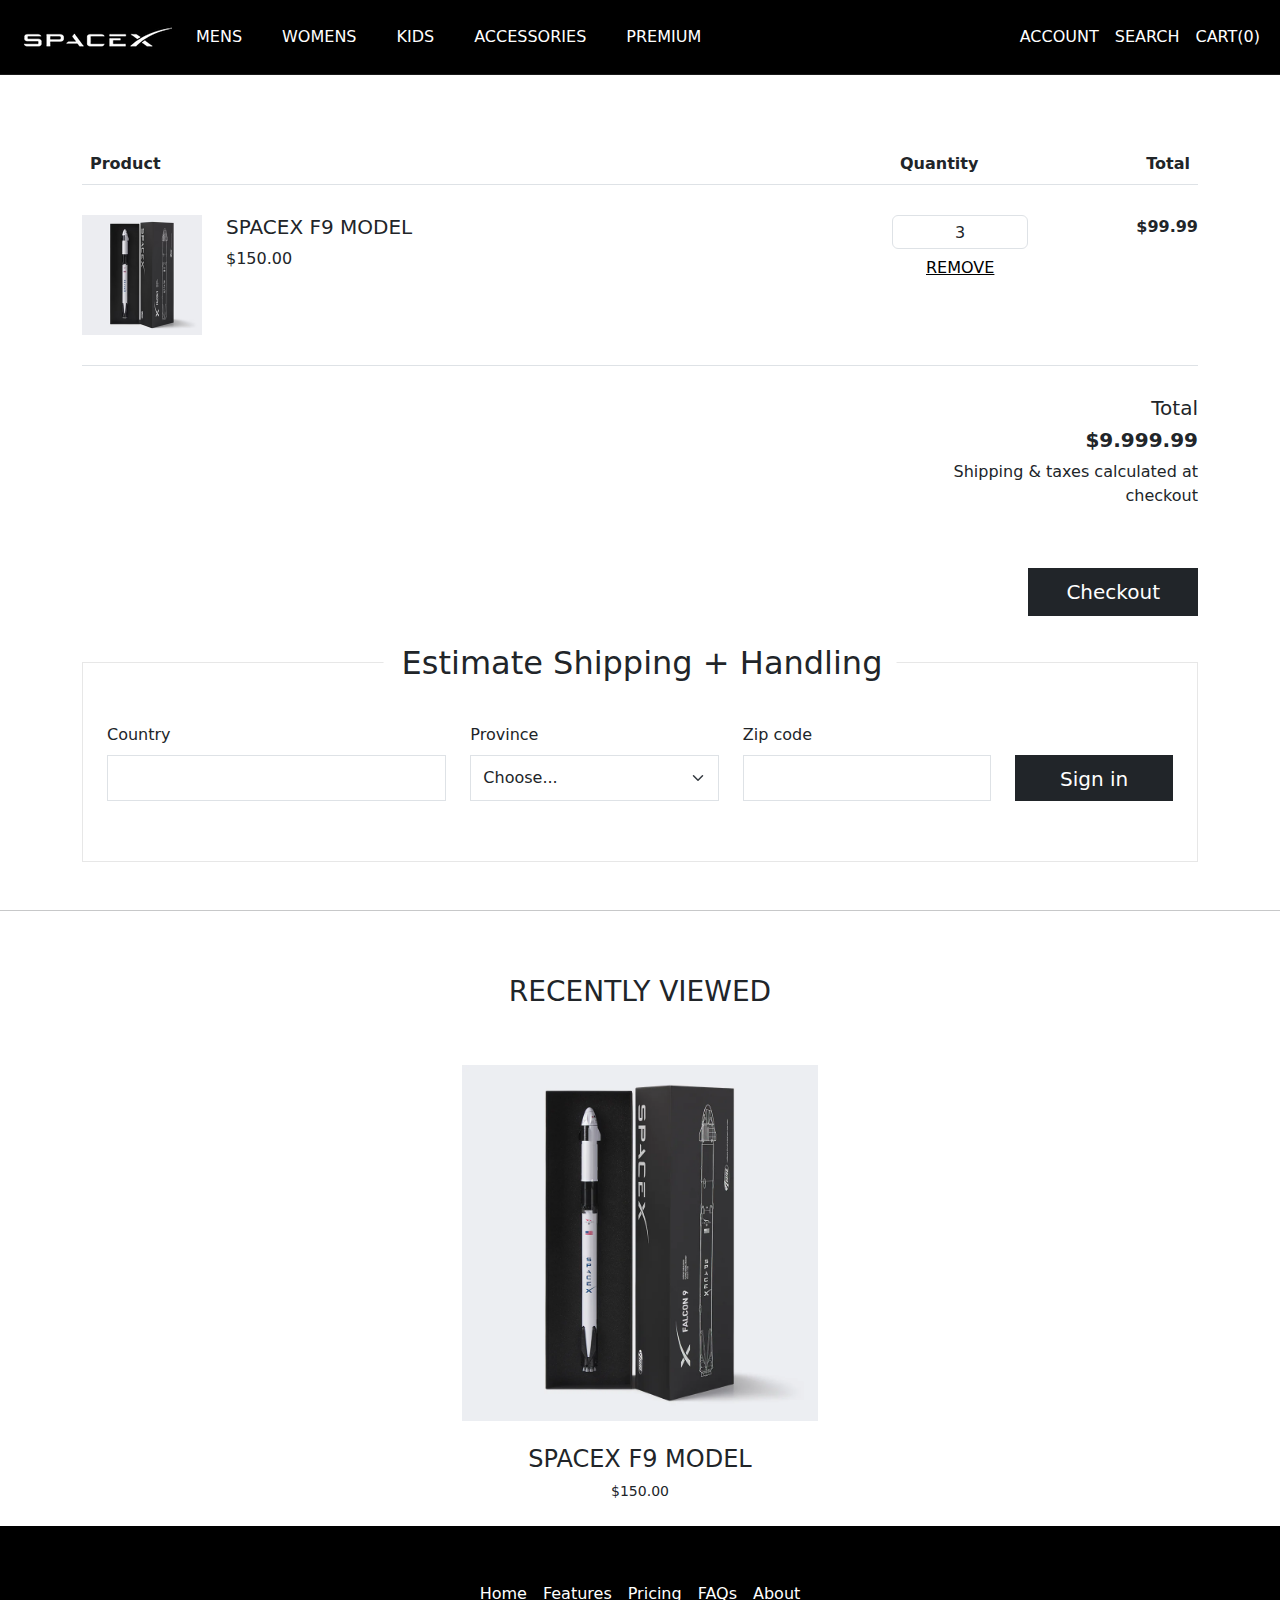
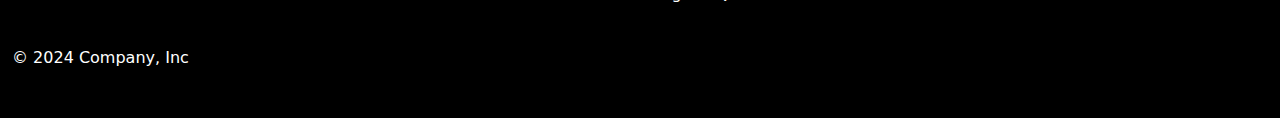
==== cart.html @ 84553d75 "update" ====
<!doctype html>
<html lang="en" data-bs-theme="auto">

<head>
    <meta charset="utf-8">
    <meta name="viewport" content="width=device-width, initial-scale=1">
    <meta name="description" content="">
    <meta name="author" content="Mark Otto, Jacob Thornton, and Bootstrap contributors">
    <meta name="generator" content="Hugo 0.111.3">
    <title>Spacex - Using bootstrap version 5</title>

    <link rel="canonical" href="https://getbootstrap.com/docs/5.3/examples/carousel/">

    <!-- Bootstrap -->
    <link href="assets/css/bootstrap.min.css" rel="stylesheet">
    <!-- Custom styles for this template -->
    <link href="assets/css/style.css" rel="stylesheet">
</head>

<body>
    <!-- Start:Header  -->

    <header data-bs-theme="black">
        <nav class="navbar navbar-expand-md navbar-dark fixed-top bg-black border-bottom">
            <div class="container-fluid">
                <a class="navbar-brand" href="#">
                    <img src="assets/img/spacex-logo.jpg" />
                </a>
                <button class="navbar-toggler" type="button" data-bs-toggle="collapse" data-bs-target="#navbarCollapse"
                    aria-controls="navbarCollapse" aria-expanded="false" aria-label="Toggle navigation">
                    <span class="navbar-toggler-icon"></span>
                </button>
                <div class="collapse navbar-collapse" id="navbarCollapse">
                    <ul class="navbar-nav me-auto mb-2 mb-md-0">
                        <li class="nav-item dropdown pe-4">
                            <a class="nav-link dropdown-toggle" href="#" id="dropdown01"
                                data-bs-toggle="dropdown">MENS</a>
                            <div class="dropdown-menu rounded-0" aria-labelledby="dropdown01">
                                <a class="dropdown-item" href="#">Shirts</a>
                                <a class="dropdown-item" href="#">Outerwear</a>
                                <a class="dropdown-item" href="#">View All</a>
                            </div>
                        </li>

                        <li class="nav-item dropdown pe-4">
                            <a class="nav-link dropdown-toggle" href="#" id="dropdown01"
                                data-bs-toggle="dropdown">WOMENS</a>
                            <div class="dropdown-menu rounded-0" aria-labelledby="dropdown01">
                                <a class="dropdown-item" href="#">Shirts</a>
                                <a class="dropdown-item" href="#">Outerwear</a>
                                <a class="dropdown-item" href="#">View All</a>
                            </div>
                        </li>

                        <li class="nav-item dropdown pe-4">
                            <a class="nav-link dropdown-toggle" href="#" id="dropdown01"
                                data-bs-toggle="dropdown">KIDS</a>
                            <div class="dropdown-menu rounded-0" aria-labelledby="dropdown01">
                                <a class="dropdown-item" href="#">Shirts</a>
                                <a class="dropdown-item" href="#">Outerwear</a>
                                <a class="dropdown-item" href="#">View All</a>
                            </div>
                        </li>

                        <li class="nav-item dropdown pe-4">
                            <a class="nav-link dropdown-toggle" href="#" id="dropdown01"
                                data-bs-toggle="dropdown">ACCESSORIES</a>
                            <div class="dropdown-menu rounded-0" aria-labelledby="dropdown01">
                                <a class="dropdown-item" href="#">View All</a>
                            </div>
                        </li>
                        <li class="nav-item dropdown pe-4">
                            <a class="nav-link dropdown-toggle" href="#" id="dropdown01"
                                data-bs-toggle="dropdown">PREMIUM</a>
                            <div class="dropdown-menu rounded-0" aria-labelledby="dropdown01">
                                <a class="dropdown-item" href="#">View All</a>
                            </div>
                        </li>


                    </ul>
                    <ul class="navbar-nav ms-auto mb-2 mb-md-0">
                        <li class="nav-item">
                            <a class="nav-link text-uppercase" aria-current="page" href="#">Account</a>
                        </li>
                        <li class="nav-item">
                            <a class="nav-link text-uppercase" href="#">Search</a>
                        </li>
                        <li class="nav-item text-uppercase">
                            <a class="nav-link" href="#">Cart(0)</a>
                        </li>
                    </ul>
                </div>
            </div>
        </nav>
    </header>
    <!-- End:Header  -->


    <main>
        <!-- Cart Section -->
        <div class="container text-center pt-5 mt-5 mb-md-5">
            <!-- Start:Cart List -->
            <div class="row align-items-center">
                <div class="col-md-12">
                    <div class="col-sm-12 col-md-12">
                        <table class="table text-md-start">
                            <thead>
                                <tr>
                                    <th>Product</th>

                                    <th>Quantity</th>

                                    <th class="text-end">Total</th>

                                </tr>
                            </thead>
                            <tbody>
                                <tr>
                                    <td class="col-sm-8 col-md-6">
                                        <div class="media d-flex text-start">
                                            <a class="thumbnail pull-left" href="#"> <img class="media-object"
                                                    src="assets/img/SPACE-cart.png" /> </a>
                                            <div class="media-body ps-4">

                                                <h5 class="media-heading">SPACEX F9 MODEL</h5>
                                                <span>$150.00 </span>
                                            </div>
                                        </div>
                                    </td>

                                    <td class="col-sm-1 col-md-1" style="text-align: center">
                                        <input type="email" class="form-control" id="exampleInputEmail1" value="3" />
                                        <button type="button" class="btn btn-link"><span class="fa fa-remove"></span>
                                            Remove</button>
                                    </td>

                                    <td class="col-sm-1 col-md-1 text-end"><strong>$99.99</strong></td>
                                </tr>
                                <tr>
                                    <td class="border-0"></td>

                                    <td class="text-end border-0" colspan="2">
                                        <h5>Total</h5>
                                        <h5><strong>$9.999.99</strong></h5>
                                        <p>Shipping & taxes calculated at checkout</p>
                                    </td>
                                </tr>
                                <tr>
                                    <td class="border-0"></td>
                                    <td class="border-0">

                                    </td>
                                    <td class="border-0">
                                        <button type="button"
                                            class="btn btn-dark btn-lg rounded-0 btn-block w-100">Checkout <span
                                                class="fa fa-play"></span></button>
                                    </td>
                                </tr>
                            </tbody>
                        </table>
                    </div>

                </div>
            </div><!-- Start:Cart List -->

            <!-- Start:Estimator -->
            <div class="row">
                <div class="col-md-12">
                    <div class="Panel">
                        <h2 class="Panel__Title Heading u-h2 ShippingEstimator__Title">Estimate Shipping + Handling</h2>

                        <div class="row text-start">
                            <div class="col-md-4">
                                <label for="inputCity" class="form-label">Country</label>
                                <input type="text" class="form-control rounded-0" id="inputCity">
                            </div>
                            <div class="col-md-3">
                                <label for="inputState" class="form-label">Province</label>
                                <select id="inputState" class="form-select rounded-0">
                                    <option selected>Choose...</option>
                                    <option>...</option>
                                </select>
                            </div>
                            <div class="col-md-3">
                                <label for="inputZip" class="form-label">Zip code</label>
                                <input type="text" class="form-control rounded-0" id="inputZip">
                            </div>
                            
                            <div class="col-2">
                                <label>&nbsp;</label>
                                <button type="submit" class="btn btn-dark btn-lg rounded-0 btn-block w-100 mt-2">Sign in</button>
                            </div>
                        </div>
                    </div>

                </div>
            </div><!-- End:Recently Viewed -->
        </div>

        
        <hr>

        <!-- Start:Recently Viewed -->
        <div class="container text-center">

            <div class="row py-5">
                <div class="col-md-12">
                    <h3>RECENTLY VIEWED</h3>
                </div>
            </div>
            <div class="row justify-content-center">
                <div class="col-md-4">
                    <div class="featureContent position-relative">
                        <div class="featuredHoveredImg">
                            <img src="assets/img/product-nonhover.jpg" class="img-fluid" />
                        </div>
                        <div class="py-4">
                            <h4>SPACEX F9 MODEL</h4>
                            <p>$150.00</p>
                        </div>
                    </div>
                </div>

            </div>
        </div><!-- End:Recently Viewed -->


        <!-- FOOTER -->

        <footer class="bg-black py-5">
            <div class="container-fluid">
                <ul class="nav justify-content-center pb-3 mb-3">
                    <li class="nav-item"><a href="#" class="nav-link px-2">Home</a></li>
                    <li class="nav-item"><a href="#" class="nav-link px-2">Features</a></li>
                    <li class="nav-item"><a href="#" class="nav-link px-2">Pricing</a></li>
                    <li class="nav-item"><a href="#" class="nav-link px-2">FAQs</a></li>
                    <li class="nav-item"><a href="#" class="nav-link px-2">About</a></li>
                </ul>
                <p class="text-body-primary text-center text-md-start">&copy; 2024 Company, Inc</p>
            </div>
        </footer>

    </main>

  <!-- Jquery -->
  <script src="https://cdnjs.cloudflare.com/ajax/libs/jquery/3.1.0/jquery.min.js"></script>

  <!-- Bootstrap Bundle Js -->
  <script src="assets/dist/js/bootstrap.bundle.min.js"></script>

  <!-- Plus minu for range selector -->
  <script>
    $(document).ready(function () {
      $('.minus').click(function () {
        var $input = $(this).parent().find('input');
        var count = parseInt($input.val()) - 1;
        count = count < 1 ? 1 : count;
        $input.val(count);
        $input.change();
        return false;
      });
      $('.plus').click(function () {
        var $input = $(this).parent().find('input');
        $input.val(parseInt($input.val()) + 1);
        $input.change();
        return false;
      });
    });
  </script>

</body>

</html>
---- assets/css/style.css ----
/* GLOBAL STYLES
-------------------------------------------------- */
/* Padding below the footer and lighter body text */

body {
    padding-top: 3rem;
    color: rgb(var(--bs-tertiary-color-rgb));
  }
  
  p {
    margin-bottom: 0;
  }
  
  /* Bg Color
  -------------------------------------------------- */
  
  .bg-black {
    background-color: #000000;
  }
  
  /*  Navlink
  ------------
  */
  
  .dropdown-toggle::after {
    content: "";
    display: none;
  }
  
  .navbar.border-bottom {
    border-color: rgba(255, 255, 255, .1)!important;
  }
  
  /* Featured Image
  -------------------------------------------------- */
  .hoveredImage {
    display: none;
  }
  
  .featuredHoveredImg:hover .hoveredImage{
    display: block;
  }
  .featuredHoveredImg:hover .nonHoveredImage {
    display: none;
  }
  
  
  /* Categories
  --------------------------
  */
  
  .categoriesButton {
    position: absolute;
    bottom: 120px;
    display: block;
    background-color: #ffffff;
    left: 50px;
    border: 2px transparent solid;
  }
  
  .categoriesButton:hover {
    border: 2px solid #fff;
    color: #fff;
  }
  
  .featureContentDarkbg::before {
    content: "";
    position: absolute;
    width: 100%;
    top: 0;
    bottom: 0;
    left: 0;
    right: 0;
    background-color: rgba(0, 0, 0, .4);
  }
  
  .youMayLike::before {
    content: "";
    display: none;
  }
  
  .featureContent h4 {
    font-size: 24px;
  }
  
  .featureContent p {
    font-size: 14px;
  }
  
  .btn-featured {
    font-size: 16px;
    font-weight: 400;
  }
  
  /* Vertical Scroll Enabled
  ----------------------------
  */
  
  .carousel {
    overflow: hidden;
  }
  
  .carousel-inner, .carousel, .carousel-item, .carousel-container {
    height: 100%;
    width: 100%;
    background-position: center center;
    background-size: cover;
  }
  
  span.cursor {cursor:pointer; }
  
  .number {
    width: 150px;
  }
  
  .minus, .plus{
    width:35px;
    height:35px;
    line-height: 28px;
    display: inline-block;
    vertical-align: middle;
    text-align: center;
    font-size: 30px;
  }
  input {
    height:34px;
    width: 60px;
    text-align: center;
    font-size: 26px;
    border:1px solid transparent;
    border-radius:4px;
    display: inline-block;
    vertical-align: middle;
  }
    
  /*  Cart Page
  -----------------------
  */
  
  .media-object {
    width: 120px;
  }
  
  .btn-link {
    color: #000000;
    text-transform: uppercase;
  }
  
  
  .table td {
    padding: 30px 0;
  }
  
  /*  Carousel
  =======================
  */
  
  .carousel-container .carousel-container .carousel-item-prev:not(.carousel-item-end), .active.carousel-item-start {
    transform: translate3d(0, -100%, 0);
    -webkit-transform: translate3d(0, -100%, 0);
    -moz-transform: translate3d(0, -100%, 0);
    -ms-transform: translate3d(0, -100%, 0);
    -o-transform: translate3d(0, -100%, 0);
  }
  
  .carousel-container .carousel-item-next:not(.carousel-item-start), .active.carousel-item-end {
    transform: translate3d(0, 100%, 0);
    -webkit-transform: translate3d(0, 100%, 0);
    -ms-transform: translate3d(0, 100%, 0);
    -moz-transform: translate3d(0, 100%, 0);
    -o-transform: translate3d(0, 100%, 0);
  }
  
  .carousel-indicators [data-bs-target]::marker {
    content: "";
    display: none;
  }
  
  .carousel-container .carousel-indicators {
    top: 0;
    margin: auto;
    height: 20px;
    left: 30px;
    right: auto;
    display: block;
  }
  
  .carousel-indicators [data-bs-target] {
    background: none;
    border: 2px solid white;
    border-radius: 12px;
    width: 12px;
    height: 12px;
    margin-bottom: 5px;
  }
  
  .carousel-indicators li.active {
    background: white;
  }
  
  .carousel-control-next-icon, .carousel-control-prev-icon {
    width: 4rem;
    height: 4rem;
    position: fixed;
    top: 95%;
    left: 50%;
    transform: translate(-50%, -50%) rotate(90deg);
    z-index: -1;
  }
  
  .carousel-control-prev-icon {
    top: 5%;
  }
  
  .unclickable {
    pointer-events: none;
  }
  
  .clickable {
    pointer-events: all;
  }
  
  /* Estimator
  ---------------------
  */
  
  .Panel {
    position: relative;
    border: 1px solid #e7e7e7;
    padding: 60px 24px;
  }
  
  .Panel input[type="text"],
  .Panel select,
  .Panel button {
    height: 46px;
  }
  
  .Panel__Title {
    position: absolute;
    top: 0;
    left: 50%;
    margin: 0;
    padding: 0 14px 0 18px;
    transform: translate(-50%,-50%);
    background: white;
    white-space: nowrap;
  }
  
  /* Gallery
  -------------------
  */
  
  .img-fluid {
    width: 100%;
  }
  
  .galleryIndicator {
    position: relative;
  }
  
  .galleryIndicator [data-bs-target] {
    background-color:grey;
  }
  
  .galleryIndicator li.active {
    background-color: black;
  }
  
  
  
  /* FOOTER
  -------------------------------------------------- */
  
  .bg-black ul li a.nav-link ,
  .bg-black p{
    color: #fff;
  }
  
  .bg-header {
    background: none;
  }
  
  
  
  
  /* rtl:end:remove */
  
  
  /*  Internal Style Sheet
  -------------------------
  */
  
  .bd-placeholder-img {
    font-size: 1.125rem;
    text-anchor: middle;
    -webkit-user-select: none;
    -moz-user-select: none;
    user-select: none;
  }
  
  @media (min-width: 768px) {
    .bd-placeholder-img-lg {
      font-size: 3.5rem;
    }
    .bg-header {
      min-height: 550px;
    }
    .bg-header {
      background-image: url(../img/header-bg.jpg);
      background-repeat: no-repeat;
      background-size: cover;
    }
  }
  
  .b-example-divider {
    width: 100%;
    height: 3rem;
    background-color: rgba(0, 0, 0, .1);
    border: solid rgba(0, 0, 0, .15);
    border-width: 1px 0;
    box-shadow: inset 0 .5em 1.5em rgba(0, 0, 0, .1), inset 0 .125em .5em rgba(0, 0, 0, .15);
  }
  
  .b-example-vr {
    flex-shrink: 0;
    width: 1.5rem;
    height: 100vh;
  }
  
  .bi {
    vertical-align: -.125em;
    fill: currentColor;
  }
  
  .nav-scroller {
    position: relative;
    z-index: 2;
    height: 2.75rem;
    overflow-y: hidden;
  }
  
  .nav-scroller .nav {
    display: flex;
    flex-wrap: nowrap;
    padding-bottom: 1rem;
    margin-top: -1px;
    overflow-x: auto;
    text-align: center;
    white-space: nowrap;
    -webkit-overflow-scrolling: touch;
  }
  
  .btn-bd-primary {
    --bd-violet-bg: #712cf9;
    --bd-violet-rgb: 112.520718, 44.062154, 249.437846;
    --bs-btn-font-weight: 600;
    --bs-btn-color: var(--bs-white);
    --bs-btn-bg: var(--bd-violet-bg);
    --bs-btn-border-color: var(--bd-violet-bg);
    --bs-btn-hover-color: var(--bs-white);
    --bs-btn-hover-bg: #6528e0;
    --bs-btn-hover-border-color: #6528e0;
    --bs-btn-focus-shadow-rgb: var(--bd-violet-rgb);
    --bs-btn-active-color: var(--bs-btn-hover-color);
    --bs-btn-active-bg: #5a23c8;
    --bs-btn-active-border-color: #5a23c8;
  }
  .bd-mode-toggle {
    z-index: 1500;
  }
  
  /* RESPONSIVE CSS
  -------------------------------------------------- */
  
  @media (min-width: 40em) {
    /* Bump up size of carousel content */
    .carousel-caption p {
      margin-bottom: 1.25rem;
      font-size: 1.25rem;
      line-height: 1.4;
    }
  
    .featurette-heading {
      font-size: 50px;
    }
  }
  
  @media (min-width: 62em) {
    .featurette-heading {
      margin-top: 7rem;
    }
  }
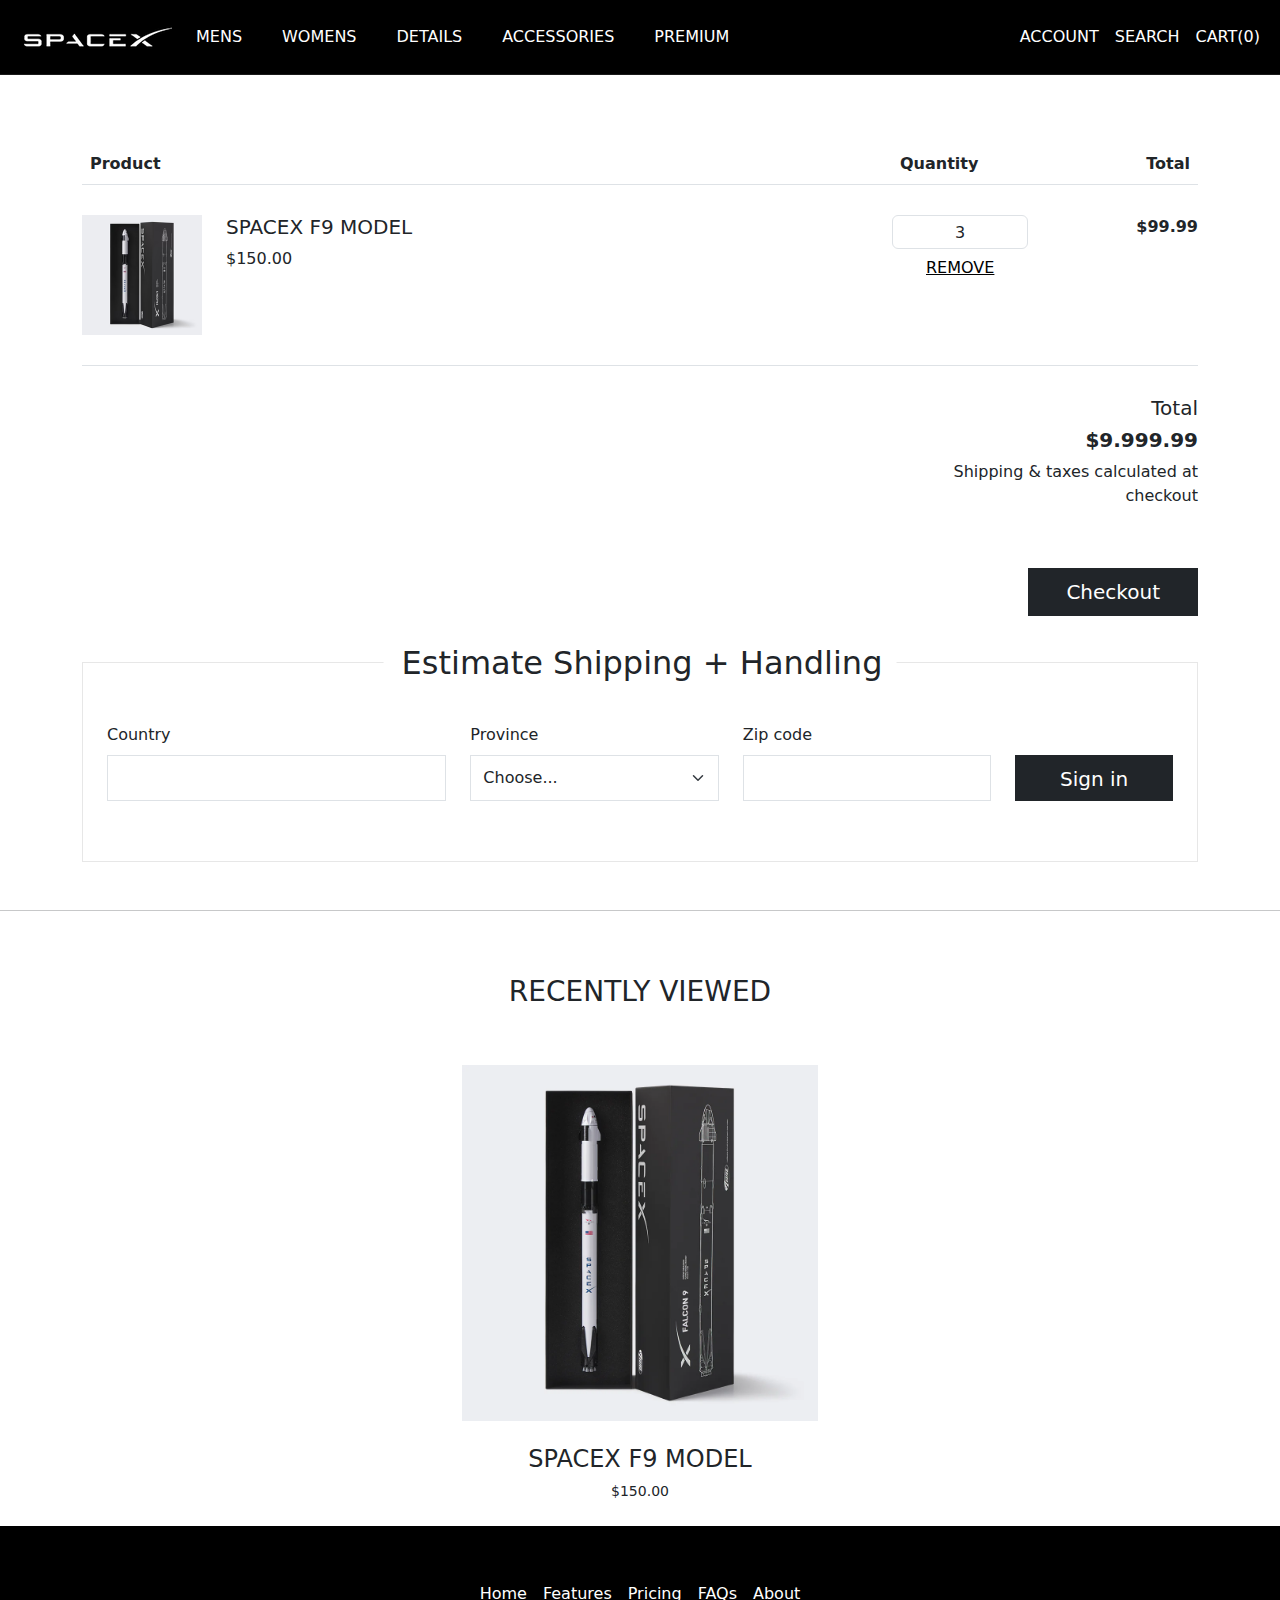
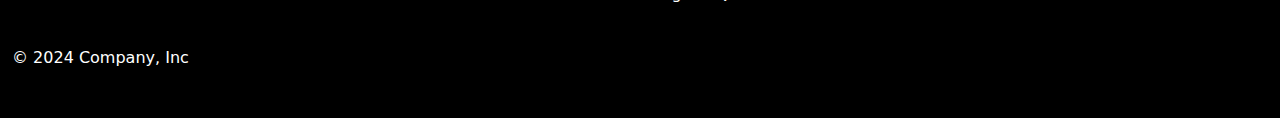
==== commit 269f4e51: "updated" ====
--- a/cart.html
+++ b/cart.html
@@ -1,274 +1,274 @@
-<!doctype html>
-<html lang="en" data-bs-theme="auto">
-
-<head>
-    <meta charset="utf-8">
-    <meta name="viewport" content="width=device-width, initial-scale=1">
-    <meta name="description" content="">
-    <meta name="author" content="Mark Otto, Jacob Thornton, and Bootstrap contributors">
-    <meta name="generator" content="Hugo 0.111.3">
-    <title>Spacex - Using bootstrap version 5</title>
-
-    <link rel="canonical" href="https://getbootstrap.com/docs/5.3/examples/carousel/">
-
-    <!-- Bootstrap -->
-    <link href="assets/css/bootstrap.min.css" rel="stylesheet">
-    <!-- Custom styles for this template -->
-    <link href="assets/css/style.css" rel="stylesheet">
-</head>
-
-<body>
-    <!-- Start:Header  -->
-
-    <header data-bs-theme="black">
-        <nav class="navbar navbar-expand-md navbar-dark fixed-top bg-black border-bottom">
-            <div class="container-fluid">
-                <a class="navbar-brand" href="#">
-                    <img src="assets/img/spacex-logo.jpg" />
-                </a>
-                <button class="navbar-toggler" type="button" data-bs-toggle="collapse" data-bs-target="#navbarCollapse"
-                    aria-controls="navbarCollapse" aria-expanded="false" aria-label="Toggle navigation">
-                    <span class="navbar-toggler-icon"></span>
-                </button>
-                <div class="collapse navbar-collapse" id="navbarCollapse">
-                    <ul class="navbar-nav me-auto mb-2 mb-md-0">
-                        <li class="nav-item dropdown pe-4">
-                            <a class="nav-link dropdown-toggle" href="#" id="dropdown01"
-                                data-bs-toggle="dropdown">MENS</a>
-                            <div class="dropdown-menu rounded-0" aria-labelledby="dropdown01">
-                                <a class="dropdown-item" href="#">Shirts</a>
-                                <a class="dropdown-item" href="#">Outerwear</a>
-                                <a class="dropdown-item" href="#">View All</a>
-                            </div>
-                        </li>
-
-                        <li class="nav-item dropdown pe-4">
-                            <a class="nav-link dropdown-toggle" href="#" id="dropdown01"
-                                data-bs-toggle="dropdown">WOMENS</a>
-                            <div class="dropdown-menu rounded-0" aria-labelledby="dropdown01">
-                                <a class="dropdown-item" href="#">Shirts</a>
-                                <a class="dropdown-item" href="#">Outerwear</a>
-                                <a class="dropdown-item" href="#">View All</a>
-                            </div>
-                        </li>
-
-                        <li class="nav-item dropdown pe-4">
-                            <a class="nav-link dropdown-toggle" href="#" id="dropdown01"
-                                data-bs-toggle="dropdown">KIDS</a>
-                            <div class="dropdown-menu rounded-0" aria-labelledby="dropdown01">
-                                <a class="dropdown-item" href="#">Shirts</a>
-                                <a class="dropdown-item" href="#">Outerwear</a>
-                                <a class="dropdown-item" href="#">View All</a>
-                            </div>
-                        </li>
-
-                        <li class="nav-item dropdown pe-4">
-                            <a class="nav-link dropdown-toggle" href="#" id="dropdown01"
-                                data-bs-toggle="dropdown">ACCESSORIES</a>
-                            <div class="dropdown-menu rounded-0" aria-labelledby="dropdown01">
-                                <a class="dropdown-item" href="#">View All</a>
-                            </div>
-                        </li>
-                        <li class="nav-item dropdown pe-4">
-                            <a class="nav-link dropdown-toggle" href="#" id="dropdown01"
-                                data-bs-toggle="dropdown">PREMIUM</a>
-                            <div class="dropdown-menu rounded-0" aria-labelledby="dropdown01">
-                                <a class="dropdown-item" href="#">View All</a>
-                            </div>
-                        </li>
-
-
-                    </ul>
-                    <ul class="navbar-nav ms-auto mb-2 mb-md-0">
-                        <li class="nav-item">
-                            <a class="nav-link text-uppercase" aria-current="page" href="#">Account</a>
-                        </li>
-                        <li class="nav-item">
-                            <a class="nav-link text-uppercase" href="#">Search</a>
-                        </li>
-                        <li class="nav-item text-uppercase">
-                            <a class="nav-link" href="#">Cart(0)</a>
-                        </li>
-                    </ul>
-                </div>
-            </div>
-        </nav>
-    </header>
-    <!-- End:Header  -->
-
-
-    <main>
-        <!-- Cart Section -->
-        <div class="container text-center pt-5 mt-5 mb-md-5">
-            <!-- Start:Cart List -->
-            <div class="row align-items-center">
-                <div class="col-md-12">
-                    <div class="col-sm-12 col-md-12">
-                        <table class="table text-md-start">
-                            <thead>
-                                <tr>
-                                    <th>Product</th>
-
-                                    <th>Quantity</th>
-
-                                    <th class="text-end">Total</th>
-
-                                </tr>
-                            </thead>
-                            <tbody>
-                                <tr>
-                                    <td class="col-sm-8 col-md-6">
-                                        <div class="media d-flex text-start">
-                                            <a class="thumbnail pull-left" href="#"> <img class="media-object"
-                                                    src="assets/img/SPACE-cart.png" /> </a>
-                                            <div class="media-body ps-4">
-
-                                                <h5 class="media-heading">SPACEX F9 MODEL</h5>
-                                                <span>$150.00 </span>
-                                            </div>
-                                        </div>
-                                    </td>
-
-                                    <td class="col-sm-1 col-md-1" style="text-align: center">
-                                        <input type="email" class="form-control" id="exampleInputEmail1" value="3" />
-                                        <button type="button" class="btn btn-link"><span class="fa fa-remove"></span>
-                                            Remove</button>
-                                    </td>
-
-                                    <td class="col-sm-1 col-md-1 text-end"><strong>$99.99</strong></td>
-                                </tr>
-                                <tr>
-                                    <td class="border-0"></td>
-
-                                    <td class="text-end border-0" colspan="2">
-                                        <h5>Total</h5>
-                                        <h5><strong>$9.999.99</strong></h5>
-                                        <p>Shipping & taxes calculated at checkout</p>
-                                    </td>
-                                </tr>
-                                <tr>
-                                    <td class="border-0"></td>
-                                    <td class="border-0">
-
-                                    </td>
-                                    <td class="border-0">
-                                        <button type="button"
-                                            class="btn btn-dark btn-lg rounded-0 btn-block w-100">Checkout <span
-                                                class="fa fa-play"></span></button>
-                                    </td>
-                                </tr>
-                            </tbody>
-                        </table>
-                    </div>
-
-                </div>
-            </div><!-- Start:Cart List -->
-
-            <!-- Start:Estimator -->
-            <div class="row">
-                <div class="col-md-12">
-                    <div class="Panel">
-                        <h2 class="Panel__Title Heading u-h2 ShippingEstimator__Title">Estimate Shipping + Handling</h2>
-
-                        <div class="row text-start">
-                            <div class="col-md-4">
-                                <label for="inputCity" class="form-label">Country</label>
-                                <input type="text" class="form-control rounded-0" id="inputCity">
-                            </div>
-                            <div class="col-md-3">
-                                <label for="inputState" class="form-label">Province</label>
-                                <select id="inputState" class="form-select rounded-0">
-                                    <option selected>Choose...</option>
-                                    <option>...</option>
-                                </select>
-                            </div>
-                            <div class="col-md-3">
-                                <label for="inputZip" class="form-label">Zip code</label>
-                                <input type="text" class="form-control rounded-0" id="inputZip">
-                            </div>
-                            
-                            <div class="col-2">
-                                <label>&nbsp;</label>
-                                <button type="submit" class="btn btn-dark btn-lg rounded-0 btn-block w-100 mt-2">Sign in</button>
-                            </div>
-                        </div>
-                    </div>
-
-                </div>
-            </div><!-- End:Recently Viewed -->
-        </div>
-
-        
-        <hr>
-
-        <!-- Start:Recently Viewed -->
-        <div class="container text-center">
-
-            <div class="row py-5">
-                <div class="col-md-12">
-                    <h3>RECENTLY VIEWED</h3>
-                </div>
-            </div>
-            <div class="row justify-content-center">
-                <div class="col-md-4">
-                    <div class="featureContent position-relative">
-                        <div class="featuredHoveredImg">
-                            <img src="assets/img/product-nonhover.jpg" class="img-fluid" />
-                        </div>
-                        <div class="py-4">
-                            <h4>SPACEX F9 MODEL</h4>
-                            <p>$150.00</p>
-                        </div>
-                    </div>
-                </div>
-
-            </div>
-        </div><!-- End:Recently Viewed -->
-
-
-        <!-- FOOTER -->
-
-        <footer class="bg-black py-5">
-            <div class="container-fluid">
-                <ul class="nav justify-content-center pb-3 mb-3">
-                    <li class="nav-item"><a href="#" class="nav-link px-2">Home</a></li>
-                    <li class="nav-item"><a href="#" class="nav-link px-2">Features</a></li>
-                    <li class="nav-item"><a href="#" class="nav-link px-2">Pricing</a></li>
-                    <li class="nav-item"><a href="#" class="nav-link px-2">FAQs</a></li>
-                    <li class="nav-item"><a href="#" class="nav-link px-2">About</a></li>
-                </ul>
-                <p class="text-body-primary text-center text-md-start">&copy; 2024 Company, Inc</p>
-            </div>
-        </footer>
-
-    </main>
-
-  <!-- Jquery -->
-  <script src="https://cdnjs.cloudflare.com/ajax/libs/jquery/3.1.0/jquery.min.js"></script>
-
-  <!-- Bootstrap Bundle Js -->
-  <script src="assets/dist/js/bootstrap.bundle.min.js"></script>
-
-  <!-- Plus minu for range selector -->
-  <script>
-    $(document).ready(function () {
-      $('.minus').click(function () {
-        var $input = $(this).parent().find('input');
-        var count = parseInt($input.val()) - 1;
-        count = count < 1 ? 1 : count;
-        $input.val(count);
-        $input.change();
-        return false;
-      });
-      $('.plus').click(function () {
-        var $input = $(this).parent().find('input');
-        $input.val(parseInt($input.val()) + 1);
-        $input.change();
-        return false;
-      });
-    });
-  </script>
-
-</body>
-
-</html>
+<!doctype html>
+<html lang="en" data-bs-theme="auto">
+
+<head>
+    <meta charset="utf-8">
+    <meta name="viewport" content="width=device-width, initial-scale=1">
+    <meta name="description" content="">
+    <meta name="author" content="Mark Otto, Jacob Thornton, and Bootstrap contributors">
+    <meta name="generator" content="Hugo 0.111.3">
+    <title>Spacex - Using bootstrap version 5</title>
+
+    <link rel="canonical" href="https://getbootstrap.com/docs/5.3/examples/carousel/">
+
+    <!-- Bootstrap -->
+    <link href="assets/css/bootstrap.min.css" rel="stylesheet">
+    <!-- Custom styles for this template -->
+    <link href="assets/css/style.css" rel="stylesheet">
+</head>
+
+<body>
+    <!-- Start:Header  -->
+
+    <header data-bs-theme="black">
+        <nav class="navbar navbar-expand-md navbar-dark fixed-top bg-black border-bottom">
+            <div class="container-fluid">
+                <a class="navbar-brand" href="index.html">
+                    <img src="assets/img/spacex-logo.jpg" />
+                </a>
+                <button class="navbar-toggler" type="button" data-bs-toggle="collapse" data-bs-target="#navbarCollapse"
+                    aria-controls="navbarCollapse" aria-expanded="false" aria-label="Toggle navigation">
+                    <span class="navbar-toggler-icon"></span>
+                </button>
+                <div class="collapse navbar-collapse" id="navbarCollapse">
+                    <ul class="navbar-nav me-auto mb-2 mb-md-0">
+                        <li class="nav-item dropdown pe-4">
+                            <a class="nav-link dropdown-toggle" href="details.html" id="dropdown01"
+                                data-bs-toggle="dropdown">MENS</a>
+                            <div class="dropdown-menu rounded-0" aria-labelledby="dropdown01">
+                                <a class="dropdown-item" href="list.html">Shirts</a>
+                                <a class="dropdown-item" href="#">Outerwear</a>
+                                <a class="dropdown-item" href="#">View All</a>
+                            </div>
+                        </li>
+
+                        <li class="nav-item dropdown pe-4">
+                            <a class="nav-link dropdown-toggle" href="details.html" id="dropdown01"
+                                data-bs-toggle="dropdown">WOMENS</a>
+                            <div class="dropdown-menu rounded-0" aria-labelledby="dropdown01">
+                                <a class="dropdown-item" href="list.html">Shirts</a>
+                                <a class="dropdown-item" href="#">Outerwear</a>
+                                <a class="dropdown-item" href="#">View All</a>
+                            </div>
+                        </li>
+
+                        <li class="nav-item dropdown pe-4">
+                            <a class="nav-link dropdown-toggle" href="details.html" id="dropdown01"
+                                data-bs-toggle="dropdown">DETAILS</a>
+                            <div class="dropdown-menu rounded-0" aria-labelledby="dropdown01">
+                                <a class="dropdown-item" href="details.html">Shirts</a>
+                                <a class="dropdown-item" href="#">Outerwear</a>
+                                <a class="dropdown-item" href="#">View All</a>
+                            </div>
+                        </li>
+
+                        <li class="nav-item dropdown pe-4">
+                            <a class="nav-link dropdown-toggle" href="#" id="dropdown01"
+                                data-bs-toggle="dropdown">ACCESSORIES</a>
+                            <div class="dropdown-menu rounded-0" aria-labelledby="dropdown01">
+                                <a class="dropdown-item" href="#">View All</a>
+                            </div>
+                        </li>
+                        <li class="nav-item dropdown pe-4">
+                            <a class="nav-link dropdown-toggle" href="#" id="dropdown01"
+                                data-bs-toggle="dropdown">PREMIUM</a>
+                            <div class="dropdown-menu rounded-0" aria-labelledby="dropdown01">
+                                <a class="dropdown-item" href="#">View All</a>
+                            </div>
+                        </li>
+
+
+                    </ul>
+                    <ul class="navbar-nav ms-auto mb-2 mb-md-0">
+                        <li class="nav-item">
+                            <a class="nav-link text-uppercase" aria-current="page" href="#">Account</a>
+                        </li>
+                        <li class="nav-item">
+                            <a class="nav-link text-uppercase" href="#">Search</a>
+                        </li>
+                        <li class="nav-item text-uppercase">
+                            <a class="nav-link" href="cart.html">Cart(0)</a>
+                        </li>
+                    </ul>
+                </div>
+            </div>
+        </nav>
+    </header>
+    <!-- End:Header  -->
+
+
+    <main>
+        <!-- Cart Section -->
+        <div class="container text-center pt-5 mt-5 mb-md-5">
+            <!-- Start:Cart List -->
+            <div class="row align-items-center">
+                <div class="col-md-12">
+                    <div class="col-sm-12 col-md-12">
+                        <table class="table text-md-start">
+                            <thead>
+                                <tr>
+                                    <th>Product</th>
+
+                                    <th>Quantity</th>
+
+                                    <th class="text-end">Total</th>
+
+                                </tr>
+                            </thead>
+                            <tbody>
+                                <tr>
+                                    <td class="col-sm-8 col-md-6">
+                                        <div class="media d-flex text-start">
+                                            <a class="thumbnail pull-left" href="cart.html"> <img class="media-object"
+                                                    src="assets/img/SPACE-cart.png" /> </a>
+                                            <div class="media-body ps-4">
+
+                                                <h5 class="media-heading">SPACEX F9 MODEL</h5>
+                                                <span>$150.00 </span>
+                                            </div>
+                                        </div>
+                                    </td>
+
+                                    <td class="col-sm-1 col-md-1" style="text-align: center">
+                                        <input type="email" class="form-control" id="exampleInputEmail1" value="3" />
+                                        <button type="button" class="btn btn-link"><span class="fa fa-remove"></span>
+                                            Remove</button>
+                                    </td>
+
+                                    <td class="col-sm-1 col-md-1 text-end"><strong>$99.99</strong></td>
+                                </tr>
+                                <tr>
+                                    <td class="border-0"></td>
+
+                                    <td class="text-end border-0" colspan="2">
+                                        <h5>Total</h5>
+                                        <h5><strong>$9.999.99</strong></h5>
+                                        <p>Shipping & taxes calculated at checkout</p>
+                                    </td>
+                                </tr>
+                                <tr>
+                                    <td class="border-0"></td>
+                                    <td class="border-0">
+
+                                    </td>
+                                    <td class="border-0">
+                                        <button type="button"
+                                            class="btn btn-dark btn-lg rounded-0 btn-block w-100">Checkout <span
+                                                class="fa fa-play"></span></button>
+                                    </td>
+                                </tr>
+                            </tbody>
+                        </table>
+                    </div>
+
+                </div>
+            </div><!-- Start:Cart List -->
+
+            <!-- Start:Estimator -->
+            <div class="row">
+                <div class="col-md-12">
+                    <div class="Panel">
+                        <h2 class="Panel__Title Heading u-h2 ShippingEstimator__Title">Estimate Shipping + Handling</h2>
+
+                        <div class="row text-start">
+                            <div class="col-md-4">
+                                <label for="inputCity" class="form-label">Country</label>
+                                <input type="text" class="form-control rounded-0" id="inputCity">
+                            </div>
+                            <div class="col-md-3">
+                                <label for="inputState" class="form-label">Province</label>
+                                <select id="inputState" class="form-select rounded-0">
+                                    <option selected>Choose...</option>
+                                    <option>...</option>
+                                </select>
+                            </div>
+                            <div class="col-md-3">
+                                <label for="inputZip" class="form-label">Zip code</label>
+                                <input type="text" class="form-control rounded-0" id="inputZip">
+                            </div>
+                            
+                            <div class="col-2">
+                                <label>&nbsp;</label>
+                                <button type="submit" class="btn btn-dark btn-lg rounded-0 btn-block w-100 mt-2">Sign in</button>
+                            </div>
+                        </div>
+                    </div>
+
+                </div>
+            </div><!-- End:Recently Viewed -->
+        </div>
+
+        
+        <hr>
+
+        <!-- Start:Recently Viewed -->
+        <div class="container text-center">
+
+            <div class="row py-5">
+                <div class="col-md-12">
+                    <h3>RECENTLY VIEWED</h3>
+                </div>
+            </div>
+            <div class="row justify-content-center">
+                <div class="col-md-4">
+                    <div class="featureContent position-relative">
+                        <div class="featuredHoveredImg">
+                            <img src="assets/img/product-nonhover.jpg" class="img-fluid" />
+                        </div>
+                        <div class="py-4">
+                            <h4>SPACEX F9 MODEL</h4>
+                            <p>$150.00</p>
+                        </div>
+                    </div>
+                </div>
+
+            </div>
+        </div><!-- End:Recently Viewed -->
+
+
+        <!-- FOOTER -->
+
+        <footer class="bg-black py-5">
+            <div class="container-fluid">
+                <ul class="nav justify-content-center pb-3 mb-3">
+                    <li class="nav-item"><a href="#" class="nav-link px-2">Home</a></li>
+                    <li class="nav-item"><a href="#" class="nav-link px-2">Features</a></li>
+                    <li class="nav-item"><a href="#" class="nav-link px-2">Pricing</a></li>
+                    <li class="nav-item"><a href="#" class="nav-link px-2">FAQs</a></li>
+                    <li class="nav-item"><a href="#" class="nav-link px-2">About</a></li>
+                </ul>
+                <p class="text-body-primary text-center text-md-start">&copy; 2024 Company, Inc</p>
+            </div>
+        </footer>
+
+    </main>
+
+  <!-- Jquery -->
+  <script src="https://cdnjs.cloudflare.com/ajax/libs/jquery/3.1.0/jquery.min.js"></script>
+
+  <!-- Bootstrap Bundle Js -->
+  <script src="assets/dist/js/bootstrap.bundle.min.js"></script>
+
+  <!-- Plus minu for range selector -->
+  <script>
+    $(document).ready(function () {
+      $('.minus').click(function () {
+        var $input = $(this).parent().find('input');
+        var count = parseInt($input.val()) - 1;
+        count = count < 1 ? 1 : count;
+        $input.val(count);
+        $input.change();
+        return false;
+      });
+      $('.plus').click(function () {
+        var $input = $(this).parent().find('input');
+        $input.val(parseInt($input.val()) + 1);
+        $input.change();
+        return false;
+      });
+    });
+  </script>
+
+</body>
+
+</html>
--- a/assets/css/style.css
+++ b/assets/css/style.css
@@ -1,394 +1,790 @@
-/* GLOBAL STYLES
--------------------------------------------------- */
-/* Padding below the footer and lighter body text */
-
-body {
-    padding-top: 3rem;
-    color: rgb(var(--bs-tertiary-color-rgb));
-  }
-  
-  p {
-    margin-bottom: 0;
-  }
-  
-  /* Bg Color
-  -------------------------------------------------- */
-  
-  .bg-black {
-    background-color: #000000;
-  }
-  
-  /*  Navlink
-  ------------
-  */
-  
-  .dropdown-toggle::after {
-    content: "";
-    display: none;
-  }
-  
-  .navbar.border-bottom {
-    border-color: rgba(255, 255, 255, .1)!important;
-  }
-  
-  /* Featured Image
-  -------------------------------------------------- */
-  .hoveredImage {
-    display: none;
-  }
-  
-  .featuredHoveredImg:hover .hoveredImage{
-    display: block;
-  }
-  .featuredHoveredImg:hover .nonHoveredImage {
-    display: none;
-  }
-  
-  
-  /* Categories
-  --------------------------
-  */
-  
-  .categoriesButton {
-    position: absolute;
-    bottom: 120px;
-    display: block;
-    background-color: #ffffff;
-    left: 50px;
-    border: 2px transparent solid;
-  }
-  
-  .categoriesButton:hover {
-    border: 2px solid #fff;
-    color: #fff;
-  }
-  
-  .featureContentDarkbg::before {
-    content: "";
-    position: absolute;
-    width: 100%;
-    top: 0;
-    bottom: 0;
-    left: 0;
-    right: 0;
-    background-color: rgba(0, 0, 0, .4);
-  }
-  
-  .youMayLike::before {
-    content: "";
-    display: none;
-  }
-  
-  .featureContent h4 {
-    font-size: 24px;
-  }
-  
-  .featureContent p {
-    font-size: 14px;
-  }
-  
-  .btn-featured {
-    font-size: 16px;
-    font-weight: 400;
-  }
-  
-  /* Vertical Scroll Enabled
-  ----------------------------
-  */
-  
-  .carousel {
-    overflow: hidden;
-  }
-  
-  .carousel-inner, .carousel, .carousel-item, .carousel-container {
-    height: 100%;
-    width: 100%;
-    background-position: center center;
-    background-size: cover;
-  }
-  
-  span.cursor {cursor:pointer; }
-  
-  .number {
-    width: 150px;
-  }
-  
-  .minus, .plus{
-    width:35px;
-    height:35px;
-    line-height: 28px;
-    display: inline-block;
-    vertical-align: middle;
-    text-align: center;
-    font-size: 30px;
-  }
-  input {
-    height:34px;
-    width: 60px;
-    text-align: center;
-    font-size: 26px;
-    border:1px solid transparent;
-    border-radius:4px;
-    display: inline-block;
-    vertical-align: middle;
-  }
-    
-  /*  Cart Page
-  -----------------------
-  */
-  
-  .media-object {
-    width: 120px;
-  }
-  
-  .btn-link {
-    color: #000000;
-    text-transform: uppercase;
-  }
-  
-  
-  .table td {
-    padding: 30px 0;
-  }
-  
-  /*  Carousel
-  =======================
-  */
-  
-  .carousel-container .carousel-container .carousel-item-prev:not(.carousel-item-end), .active.carousel-item-start {
-    transform: translate3d(0, -100%, 0);
-    -webkit-transform: translate3d(0, -100%, 0);
-    -moz-transform: translate3d(0, -100%, 0);
-    -ms-transform: translate3d(0, -100%, 0);
-    -o-transform: translate3d(0, -100%, 0);
-  }
-  
-  .carousel-container .carousel-item-next:not(.carousel-item-start), .active.carousel-item-end {
-    transform: translate3d(0, 100%, 0);
-    -webkit-transform: translate3d(0, 100%, 0);
-    -ms-transform: translate3d(0, 100%, 0);
-    -moz-transform: translate3d(0, 100%, 0);
-    -o-transform: translate3d(0, 100%, 0);
-  }
-  
-  .carousel-indicators [data-bs-target]::marker {
-    content: "";
-    display: none;
-  }
-  
-  .carousel-container .carousel-indicators {
-    top: 0;
-    margin: auto;
-    height: 20px;
-    left: 30px;
-    right: auto;
-    display: block;
-  }
-  
-  .carousel-indicators [data-bs-target] {
-    background: none;
-    border: 2px solid white;
-    border-radius: 12px;
-    width: 12px;
-    height: 12px;
-    margin-bottom: 5px;
-  }
-  
-  .carousel-indicators li.active {
-    background: white;
-  }
-  
-  .carousel-control-next-icon, .carousel-control-prev-icon {
-    width: 4rem;
-    height: 4rem;
-    position: fixed;
-    top: 95%;
-    left: 50%;
-    transform: translate(-50%, -50%) rotate(90deg);
-    z-index: -1;
-  }
-  
-  .carousel-control-prev-icon {
-    top: 5%;
-  }
-  
-  .unclickable {
-    pointer-events: none;
-  }
-  
-  .clickable {
-    pointer-events: all;
-  }
-  
-  /* Estimator
-  ---------------------
-  */
-  
-  .Panel {
-    position: relative;
-    border: 1px solid #e7e7e7;
-    padding: 60px 24px;
-  }
-  
-  .Panel input[type="text"],
-  .Panel select,
-  .Panel button {
-    height: 46px;
-  }
-  
-  .Panel__Title {
-    position: absolute;
-    top: 0;
-    left: 50%;
-    margin: 0;
-    padding: 0 14px 0 18px;
-    transform: translate(-50%,-50%);
-    background: white;
-    white-space: nowrap;
-  }
-  
-  /* Gallery
-  -------------------
-  */
-  
-  .img-fluid {
-    width: 100%;
-  }
-  
-  .galleryIndicator {
-    position: relative;
-  }
-  
-  .galleryIndicator [data-bs-target] {
-    background-color:grey;
-  }
-  
-  .galleryIndicator li.active {
-    background-color: black;
-  }
-  
-  
-  
-  /* FOOTER
-  -------------------------------------------------- */
-  
-  .bg-black ul li a.nav-link ,
-  .bg-black p{
-    color: #fff;
-  }
-  
-  .bg-header {
-    background: none;
-  }
-  
-  
-  
-  
-  /* rtl:end:remove */
-  
-  
-  /*  Internal Style Sheet
-  -------------------------
-  */
-  
-  .bd-placeholder-img {
-    font-size: 1.125rem;
-    text-anchor: middle;
-    -webkit-user-select: none;
-    -moz-user-select: none;
-    user-select: none;
-  }
-  
-  @media (min-width: 768px) {
-    .bd-placeholder-img-lg {
-      font-size: 3.5rem;
-    }
-    .bg-header {
-      min-height: 550px;
-    }
-    .bg-header {
-      background-image: url(../img/header-bg.jpg);
-      background-repeat: no-repeat;
-      background-size: cover;
-    }
-  }
-  
-  .b-example-divider {
-    width: 100%;
-    height: 3rem;
-    background-color: rgba(0, 0, 0, .1);
-    border: solid rgba(0, 0, 0, .15);
-    border-width: 1px 0;
-    box-shadow: inset 0 .5em 1.5em rgba(0, 0, 0, .1), inset 0 .125em .5em rgba(0, 0, 0, .15);
-  }
-  
-  .b-example-vr {
-    flex-shrink: 0;
-    width: 1.5rem;
-    height: 100vh;
-  }
-  
-  .bi {
-    vertical-align: -.125em;
-    fill: currentColor;
-  }
-  
-  .nav-scroller {
-    position: relative;
-    z-index: 2;
-    height: 2.75rem;
-    overflow-y: hidden;
-  }
-  
-  .nav-scroller .nav {
-    display: flex;
-    flex-wrap: nowrap;
-    padding-bottom: 1rem;
-    margin-top: -1px;
-    overflow-x: auto;
-    text-align: center;
-    white-space: nowrap;
-    -webkit-overflow-scrolling: touch;
-  }
-  
-  .btn-bd-primary {
-    --bd-violet-bg: #712cf9;
-    --bd-violet-rgb: 112.520718, 44.062154, 249.437846;
-    --bs-btn-font-weight: 600;
-    --bs-btn-color: var(--bs-white);
-    --bs-btn-bg: var(--bd-violet-bg);
-    --bs-btn-border-color: var(--bd-violet-bg);
-    --bs-btn-hover-color: var(--bs-white);
-    --bs-btn-hover-bg: #6528e0;
-    --bs-btn-hover-border-color: #6528e0;
-    --bs-btn-focus-shadow-rgb: var(--bd-violet-rgb);
-    --bs-btn-active-color: var(--bs-btn-hover-color);
-    --bs-btn-active-bg: #5a23c8;
-    --bs-btn-active-border-color: #5a23c8;
-  }
-  .bd-mode-toggle {
-    z-index: 1500;
-  }
-  
-  /* RESPONSIVE CSS
-  -------------------------------------------------- */
-  
-  @media (min-width: 40em) {
-    /* Bump up size of carousel content */
-    .carousel-caption p {
-      margin-bottom: 1.25rem;
-      font-size: 1.25rem;
-      line-height: 1.4;
-    }
-  
-    .featurette-heading {
-      font-size: 50px;
-    }
-  }
-  
-  @media (min-width: 62em) {
-    .featurette-heading {
-      margin-top: 7rem;
-    }
-  }
+
+/* GLOBAL STYLES
+-------------------------------------------------- */
+/* Padding below the footer and lighter body text */
+
+body {
+    padding-top: 3rem;
+    color: rgb(var(--bs-tertiary-color-rgb));
+  }
+  
+  p {
+    margin-bottom: 0;
+  }
+  
+  /* Bg Color
+  -------------------------------------------------- */
+  
+  .bg-black {
+    background-color: #000000;
+  }
+  
+  /*  Navlink
+  ------------
+  */
+  
+  .dropdown-toggle::after {
+    content: "";
+    display: none;
+  }
+  
+  .navbar.border-bottom {
+    border-color: rgba(255, 255, 255, .1)!important;
+  }
+  
+  /* Featured Image
+  -------------------------------------------------- */
+  .hoveredImage {
+    display: none;
+  }
+  
+  .featuredHoveredImg:hover .hoveredImage{
+    display: block;
+  }
+  .featuredHoveredImg:hover .nonHoveredImage {
+    display: none;
+  }
+  
+  
+  /* Categories
+  --------------------------
+  */
+  
+  .categoriesButton {
+    position: absolute;
+    bottom: 120px;
+    display: block;
+    background-color: #ffffff;
+    left: 50px;
+    border: 2px transparent solid;
+  }
+  
+  .categoriesButton:hover {
+    border: 2px solid #fff;
+    color: #fff;
+  }
+  
+  .featureContentDarkbg::before {
+    content: "";
+    position: absolute;
+    width: 100%;
+    top: 0;
+    bottom: 0;
+    left: 0;
+    right: 0;
+    background-color: rgba(0, 0, 0, .4);
+  }
+  
+  .youMayLike::before {
+    content: "";
+    display: none;
+  }
+  
+  .featureContent h4 {
+    font-size: 24px;
+  }
+  
+  .featureContent p {
+    font-size: 14px;
+  }
+  
+  .btn-featured {
+    font-size: 16px;
+    font-weight: 400;
+  }
+  
+  /* Vertical Scroll Enabled
+  ----------------------------
+  */
+  
+  .carousel {
+    overflow: hidden;
+  }
+  
+  .carousel-inner, .carousel, .carousel-item, .carousel-container {
+    height: 100%;
+    width: 100%;
+    background-position: center center;
+    background-size: cover;
+  }
+  
+  span.cursor {cursor:pointer; }
+  
+  .number {
+    width: 150px;
+  }
+  
+  .minus, .plus{
+    width:35px;
+    height:35px;
+    line-height: 28px;
+    display: inline-block;
+    vertical-align: middle;
+    text-align: center;
+    font-size: 30px;
+  }
+  input {
+    height:34px;
+    width: 60px;
+    text-align: center;
+    font-size: 26px;
+    border:1px solid transparent;
+    border-radius:4px;
+    display: inline-block;
+    vertical-align: middle;
+  }
+    
+  /*  Cart Page
+  -----------------------
+  */
+  
+  .media-object {
+    width: 120px;
+  }
+  
+  .btn-link {
+    color: #000000;
+    text-transform: uppercase;
+  }
+  
+  
+  .table td {
+    padding: 30px 0;
+  }
+  
+  /*  Carousel
+  =======================
+  */
+  
+  .carousel-container .carousel-container .carousel-item-prev:not(.carousel-item-end), .active.carousel-item-start {
+    transform: translate3d(0, -100%, 0);
+    -webkit-transform: translate3d(0, -100%, 0);
+    -moz-transform: translate3d(0, -100%, 0);
+    -ms-transform: translate3d(0, -100%, 0);
+    -o-transform: translate3d(0, -100%, 0);
+  }
+  
+  .carousel-container .carousel-item-next:not(.carousel-item-start), .active.carousel-item-end {
+    transform: translate3d(0, 100%, 0);
+    -webkit-transform: translate3d(0, 100%, 0);
+    -ms-transform: translate3d(0, 100%, 0);
+    -moz-transform: translate3d(0, 100%, 0);
+    -o-transform: translate3d(0, 100%, 0);
+  }
+  
+  .carousel-indicators [data-bs-target]::marker {
+    content: "";
+    display: none;
+  }
+  
+  .carousel-container .carousel-indicators {
+    top: 0;
+    margin: auto;
+    height: 20px;
+    left: 30px;
+    right: auto;
+    display: block;
+  }
+  
+  .carousel-indicators [data-bs-target] {
+    background: none;
+    border: 2px solid white;
+    border-radius: 12px;
+    width: 12px;
+    height: 12px;
+    margin-bottom: 5px;
+  }
+  
+  .carousel-indicators li.active {
+    background: white;
+  }
+  
+  .carousel-control-next-icon, .carousel-control-prev-icon {
+    width: 4rem;
+    height: 4rem;
+    position: fixed;
+    top: 95%;
+    left: 50%;
+    transform: translate(-50%, -50%) rotate(90deg);
+    z-index: -1;
+  }
+  
+  .carousel-control-prev-icon {
+    top: 5%;
+  }
+  
+  .unclickable {
+    pointer-events: none;
+  }
+  
+  .clickable {
+    pointer-events: all;
+  }
+  
+  /* Estimator
+  ---------------------
+  */
+  
+  .Panel {
+    position: relative;
+    border: 1px solid #e7e7e7;
+    padding: 60px 24px;
+  }
+  
+  .Panel input[type="text"],
+  .Panel select,
+  .Panel button {
+    height: 46px;
+  }
+  
+  .Panel__Title {
+    position: absolute;
+    top: 0;
+    left: 50%;
+    margin: 0;
+    padding: 0 14px 0 18px;
+    transform: translate(-50%,-50%);
+    background: white;
+    white-space: nowrap;
+  }
+  
+  /* Gallery
+  -------------------
+  */
+  
+  .img-fluid {
+    width: 100%;
+  }
+  
+  .galleryIndicator {
+    position: relative;
+  }
+  
+  .galleryIndicator [data-bs-target] {
+    background-color:grey;
+  }
+  
+  .galleryIndicator li.active {
+    background-color: black;
+  }
+  
+  
+  
+  /* FOOTER
+  -------------------------------------------------- */
+  
+  .bg-black ul li a.nav-link ,
+  .bg-black p{
+    color: #fff;
+  }
+  
+  .bg-header {
+    background: none;
+  }
+  
+  
+  
+  
+  /* rtl:end:remove */
+  
+  
+  /*  Internal Style Sheet
+  -------------------------
+  */
+  
+  .bd-placeholder-img {
+    font-size: 1.125rem;
+    text-anchor: middle;
+    -webkit-user-select: none;
+    -moz-user-select: none;
+    user-select: none;
+  }
+  
+  @media (min-width: 768px) {
+    .bd-placeholder-img-lg {
+      font-size: 3.5rem;
+    }
+    .bg-header {
+      min-height: 550px;
+    }
+    .bg-header {
+      background-image: url(../img/header-bg.jpg);
+      background-repeat: no-repeat;
+      background-size: cover;
+    }
+  }
+  
+  .b-example-divider {
+    width: 100%;
+    height: 3rem;
+    background-color: rgba(0, 0, 0, .1);
+    border: solid rgba(0, 0, 0, .15);
+    border-width: 1px 0;
+    box-shadow: inset 0 .5em 1.5em rgba(0, 0, 0, .1), inset 0 .125em .5em rgba(0, 0, 0, .15);
+  }
+  
+  .b-example-vr {
+    flex-shrink: 0;
+    width: 1.5rem;
+    height: 100vh;
+  }
+  
+  .bi {
+    vertical-align: -.125em;
+    fill: currentColor;
+  }
+  
+  .nav-scroller {
+    position: relative;
+    z-index: 2;
+    height: 2.75rem;
+    overflow-y: hidden;
+  }
+  
+  .nav-scroller .nav {
+    display: flex;
+    flex-wrap: nowrap;
+    padding-bottom: 1rem;
+    margin-top: -1px;
+    overflow-x: auto;
+    text-align: center;
+    white-space: nowrap;
+    -webkit-overflow-scrolling: touch;
+  }
+  
+  .btn-bd-primary {
+    --bd-violet-bg: #712cf9;
+    --bd-violet-rgb: 112.520718, 44.062154, 249.437846;
+    --bs-btn-font-weight: 600;
+    --bs-btn-color: var(--bs-white);
+    --bs-btn-bg: var(--bd-violet-bg);
+    --bs-btn-border-color: var(--bd-violet-bg);
+    --bs-btn-hover-color: var(--bs-white);
+    --bs-btn-hover-bg: #6528e0;
+    --bs-btn-hover-border-color: #6528e0;
+    --bs-btn-focus-shadow-rgb: var(--bd-violet-rgb);
+    --bs-btn-active-color: var(--bs-btn-hover-color);
+    --bs-btn-active-bg: #5a23c8;
+    --bs-btn-active-border-color: #5a23c8;
+  }
+  .bd-mode-toggle {
+    z-index: 1500;
+  }
+  
+  /* RESPONSIVE CSS
+  -------------------------------------------------- */
+  
+  @media (min-width: 40em) {
+    /* Bump up size of carousel content */
+    .carousel-caption p {
+      margin-bottom: 1.25rem;
+      font-size: 1.25rem;
+      line-height: 1.4;
+    }
+  
+    .featurette-heading {
+      font-size: 50px;
+    }
+  }
+  
+  @media (min-width: 62em) {
+    .featurette-heading {
+      margin-top: 7rem;
+    }
+  }
+
+/* GLOBAL STYLES
+-------------------------------------------------- */
+/* Padding below the footer and lighter body text */
+
+body {
+    padding-top: 3rem;
+    color: rgb(var(--bs-tertiary-color-rgb));
+  }
+  
+  p {
+    margin-bottom: 0;
+  }
+  
+  /* Bg Color
+  -------------------------------------------------- */
+  
+  .bg-black {
+    background-color: #000000;
+  }
+  
+  /*  Navlink
+  ------------
+  */
+  
+  .dropdown-toggle::after {
+    content: "";
+    display: none;
+  }
+  
+  .navbar.border-bottom {
+    border-color: rgba(255, 255, 255, .1)!important;
+  }
+  
+  /* Featured Image
+  -------------------------------------------------- */
+  .hoveredImage {
+    display: none;
+  }
+  
+  .featuredHoveredImg:hover .hoveredImage{
+    display: block;
+  }
+  .featuredHoveredImg:hover .nonHoveredImage {
+    display: none;
+  }
+  
+  
+  /* Categories
+  --------------------------
+  */
+  
+  .categoriesButton {
+    position: absolute;
+    bottom: 120px;
+    display: block;
+    background-color: #ffffff;
+    left: 50px;
+    border: 2px transparent solid;
+  }
+  
+  .categoriesButton:hover {
+    border: 2px solid #fff;
+    color: #fff;
+  }
+  
+  .featureContentDarkbg::before {
+    content: "";
+    position: absolute;
+    width: 100%;
+    top: 0;
+    bottom: 0;
+    left: 0;
+    right: 0;
+    background-color: rgba(0, 0, 0, .4);
+  }
+  
+  .youMayLike::before {
+    content: "";
+    display: none;
+  }
+  
+  .featureContent h4 {
+    font-size: 24px;
+  }
+  
+  .featureContent p {
+    font-size: 14px;
+  }
+  
+  .btn-featured {
+    font-size: 16px;
+    font-weight: 400;
+  }
+  
+  /* Vertical Scroll Enabled
+  ----------------------------
+  */
+  
+  .carousel {
+    overflow: hidden;
+  }
+  
+  .carousel-inner, .carousel, .carousel-item, .carousel-container {
+    height: 100%;
+    width: 100%;
+    background-position: center center;
+    background-size: cover;
+  }
+  
+  span.cursor {cursor:pointer; }
+  
+  .number {
+    width: 150px;
+  }
+  
+  .minus, .plus{
+    width:35px;
+    height:35px;
+    line-height: 28px;
+    display: inline-block;
+    vertical-align: middle;
+    text-align: center;
+    font-size: 30px;
+  }
+  input {
+    height:34px;
+    width: 60px;
+    text-align: center;
+    font-size: 26px;
+    border:1px solid transparent;
+    border-radius:4px;
+    display: inline-block;
+    vertical-align: middle;
+  }
+    
+  /*  Cart Page
+  -----------------------
+  */
+  
+  .media-object {
+    width: 120px;
+  }
+  
+  .btn-link {
+    color: #000000;
+    text-transform: uppercase;
+  }
+  
+  
+  .table td {
+    padding: 30px 0;
+  }
+  
+  /*  Carousel
+  =======================
+  */
+  
+  .carousel-container .carousel-container .carousel-item-prev:not(.carousel-item-end), .active.carousel-item-start {
+    transform: translate3d(0, -100%, 0);
+    -webkit-transform: translate3d(0, -100%, 0);
+    -moz-transform: translate3d(0, -100%, 0);
+    -ms-transform: translate3d(0, -100%, 0);
+    -o-transform: translate3d(0, -100%, 0);
+  }
+  
+  .carousel-container .carousel-item-next:not(.carousel-item-start), .active.carousel-item-end {
+    transform: translate3d(0, 100%, 0);
+    -webkit-transform: translate3d(0, 100%, 0);
+    -ms-transform: translate3d(0, 100%, 0);
+    -moz-transform: translate3d(0, 100%, 0);
+    -o-transform: translate3d(0, 100%, 0);
+  }
+  
+  .carousel-indicators [data-bs-target]::marker {
+    content: "";
+    display: none;
+  }
+  
+  .carousel-container .carousel-indicators {
+    top: 0;
+    margin: auto;
+    height: 20px;
+    left: 30px;
+    right: auto;
+    display: block;
+  }
+  
+  .carousel-indicators [data-bs-target] {
+    background: none;
+    border: 2px solid white;
+    border-radius: 12px;
+    width: 12px;
+    height: 12px;
+    margin-bottom: 5px;
+  }
+  
+  .carousel-indicators li.active {
+    background: white;
+  }
+  
+  .carousel-control-next-icon, .carousel-control-prev-icon {
+    width: 4rem;
+    height: 4rem;
+    position: fixed;
+    top: 95%;
+    left: 50%;
+    transform: translate(-50%, -50%) rotate(90deg);
+    z-index: -1;
+  }
+  
+  .carousel-control-prev-icon {
+    top: 5%;
+  }
+  
+  .unclickable {
+    pointer-events: none;
+  }
+  
+  .clickable {
+    pointer-events: all;
+  }
+  
+  /* Estimator
+  ---------------------
+  */
+  
+  .Panel {
+    position: relative;
+    border: 1px solid #e7e7e7;
+    padding: 60px 24px;
+  }
+  
+  .Panel input[type="text"],
+  .Panel select,
+  .Panel button {
+    height: 46px;
+  }
+  
+  .Panel__Title {
+    position: absolute;
+    top: 0;
+    left: 50%;
+    margin: 0;
+    padding: 0 14px 0 18px;
+    transform: translate(-50%,-50%);
+    background: white;
+    white-space: nowrap;
+  }
+  
+  /* Gallery
+  -------------------
+  */
+  
+  .img-fluid {
+    width: 100%;
+  }
+  
+  .galleryIndicator {
+    position: relative;
+  }
+  
+  .galleryIndicator [data-bs-target] {
+    background-color:grey;
+  }
+  
+  .galleryIndicator li.active {
+    background-color: black;
+  }
+  
+  
+  
+  /* FOOTER
+  -------------------------------------------------- */
+  
+  .bg-black ul li a.nav-link ,
+  .bg-black p{
+    color: #fff;
+  }
+  
+  .bg-header {
+    background: none;
+  }
+  
+  
+  
+  
+  /* rtl:end:remove */
+  
+  
+  /*  Internal Style Sheet
+  -------------------------
+  */
+  
+  .bd-placeholder-img {
+    font-size: 1.125rem;
+    text-anchor: middle;
+    -webkit-user-select: none;
+    -moz-user-select: none;
+    user-select: none;
+  }
+  
+  @media (min-width: 768px) {
+    .bd-placeholder-img-lg {
+      font-size: 3.5rem;
+    }
+    .bg-header {
+      min-height: 550px;
+    }
+    .bg-header {
+      background-image: url(../img/header-bg.jpg);
+      background-repeat: no-repeat;
+      background-size: cover;
+    }
+  }
+  
+  .b-example-divider {
+    width: 100%;
+    height: 3rem;
+    background-color: rgba(0, 0, 0, .1);
+    border: solid rgba(0, 0, 0, .15);
+    border-width: 1px 0;
+    box-shadow: inset 0 .5em 1.5em rgba(0, 0, 0, .1), inset 0 .125em .5em rgba(0, 0, 0, .15);
+  }
+  
+  .b-example-vr {
+    flex-shrink: 0;
+    width: 1.5rem;
+    height: 100vh;
+  }
+  
+  .bi {
+    vertical-align: -.125em;
+    fill: currentColor;
+  }
+  
+  .nav-scroller {
+    position: relative;
+    z-index: 2;
+    height: 2.75rem;
+    overflow-y: hidden;
+  }
+  
+  .nav-scroller .nav {
+    display: flex;
+    flex-wrap: nowrap;
+    padding-bottom: 1rem;
+    margin-top: -1px;
+    overflow-x: auto;
+    text-align: center;
+    white-space: nowrap;
+    -webkit-overflow-scrolling: touch;
+  }
+  
+  .btn-bd-primary {
+    --bd-violet-bg: #712cf9;
+    --bd-violet-rgb: 112.520718, 44.062154, 249.437846;
+    --bs-btn-font-weight: 600;
+    --bs-btn-color: var(--bs-white);
+    --bs-btn-bg: var(--bd-violet-bg);
+    --bs-btn-border-color: var(--bd-violet-bg);
+    --bs-btn-hover-color: var(--bs-white);
+    --bs-btn-hover-bg: #6528e0;
+    --bs-btn-hover-border-color: #6528e0;
+    --bs-btn-focus-shadow-rgb: var(--bd-violet-rgb);
+    --bs-btn-active-color: var(--bs-btn-hover-color);
+    --bs-btn-active-bg: #5a23c8;
+    --bs-btn-active-border-color: #5a23c8;
+  }
+  .bd-mode-toggle {
+    z-index: 1500;
+  }
+  
+  /* RESPONSIVE CSS
+  -------------------------------------------------- */
+  
+  @media (min-width: 40em) {
+    /* Bump up size of carousel content */
+    .carousel-caption p {
+      margin-bottom: 1.25rem;
+      font-size: 1.25rem;
+      line-height: 1.4;
+    }
+  
+    .featurette-heading {
+      font-size: 50px;
+    }
+  }
+  
+  @media (min-width: 62em) {
+    .featurette-heading {
+      margin-top: 7rem;
+    }
+  }
+
   